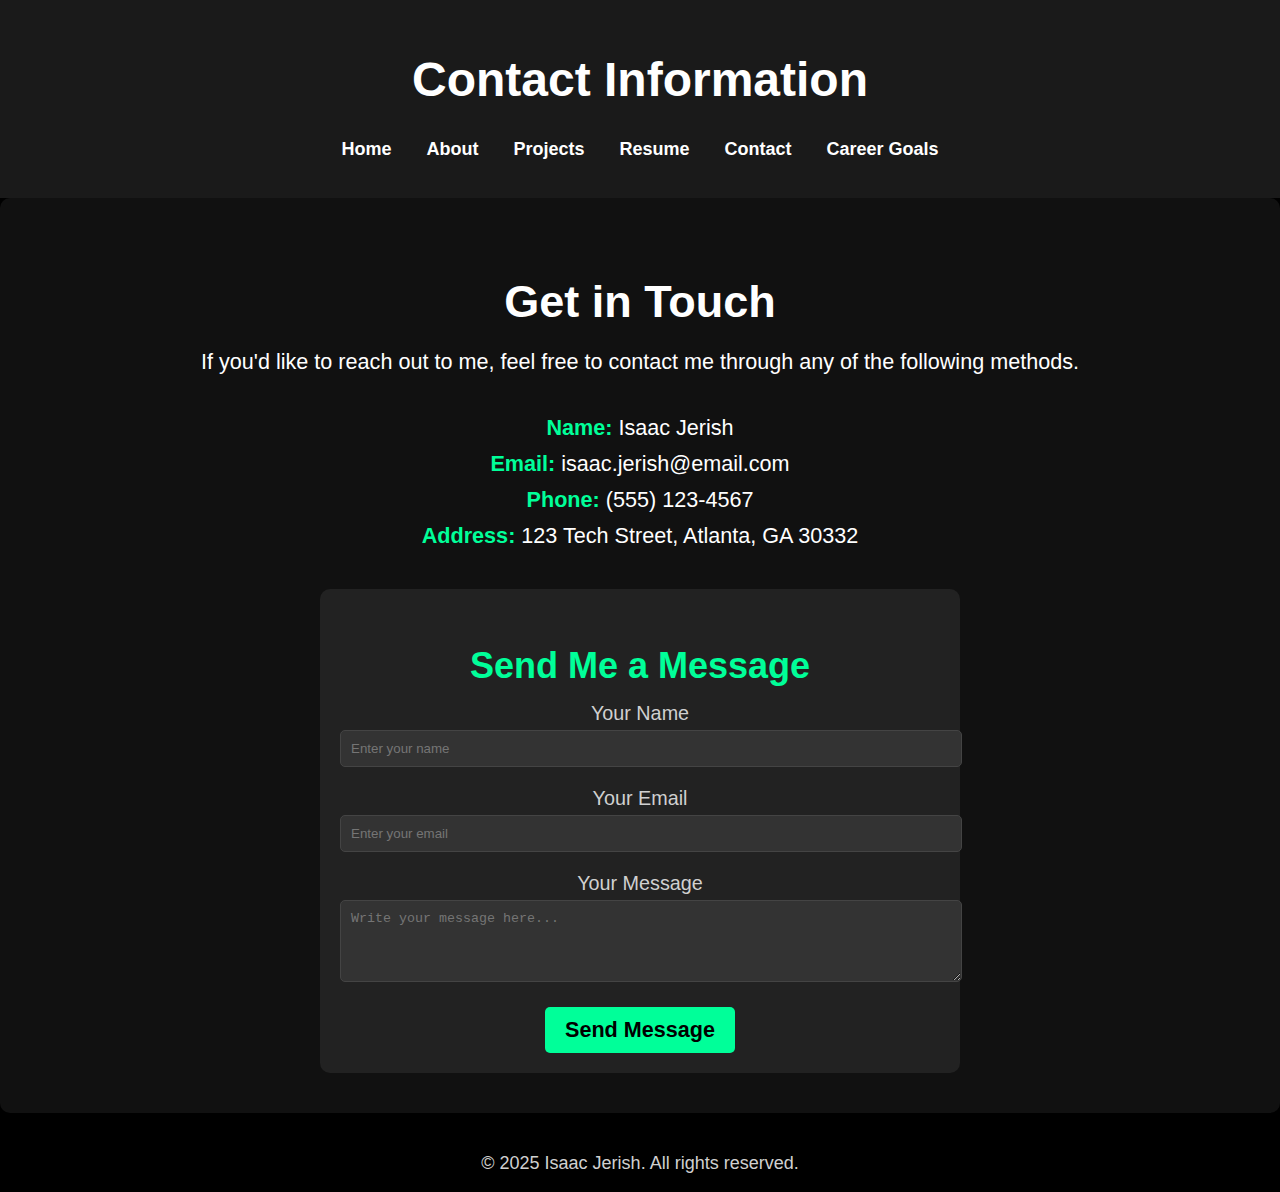
==== docs/contact.html @ e0fda48d "Moved sutff" ====
<!DOCTYPE html>
<html lang="en">
<head>
    <meta charset="UTF-8">
    <meta name="viewport" content="width=device-width, initial-scale=1.0">
    <title>Contact</title>
    <link rel="stylesheet" href="assets/css/styles.css">
    <script defer src="assets/js/script.js"></script>
</head>
<body>
    <header>
        <h1>Contact Information</h1>
        <nav>
            <ul>
                <li><a href="index.html">Home</a></li>
                <li><a href="about.html">About</a></li>
                <li><a href="projects.html">Projects</a></li>
                <li><a href="resume.html">Resume</a></li>
                <li><a href="contact.html">Contact</a></li>
                <li><a href="career-goals.html">Career Goals</a></li>
            </ul>
        </nav>
    </header>

    <section id="contact-info">
        <div class="contact-details">
            <h2>Get in Touch</h2>
            <p>If you'd like to reach out to me, feel free to contact me through any of the following methods.</p>

            <ul>
                <li><strong>Name:</strong> Isaac Jerish</li>
                <li><strong>Email:</strong> isaac.jerish@email.com</li>
                <li><strong>Phone:</strong> (555) 123-4567</li>
                <li><strong>Address:</strong> 123 Tech Street, Atlanta, GA 30332</li>
            </ul>
        </div>

        <div class="contact-form">
            <h3>Send Me a Message</h3>
            <form id="contactForm">
                <label for="name">Your Name</label>
                <input type="text" id="name" name="name" placeholder="Enter your name" required>

                <label for="email">Your Email</label>
                <input type="email" id="email" name="email" placeholder="Enter your email" required>

                <label for="message">Your Message</label>
                <textarea id="message" name="message" rows="4" placeholder="Write your message here..." required></textarea>

                <button type="submit" class="btn">Send Message</button>
            </form>

            <div id="confirmationMessage" class="confirmation-message" style="display: none;">
                <p>Thank you for your message! I’ll get back to you as soon as possible.</p>
            </div>
        </div>
    </section>

    <footer>
        <p>&copy; 2025 Isaac Jerish. All rights reserved.</p>
    </footer>
</body>
</html>
---- docs/assets/css/styles.css ----
body {
    font-family: 'Poppins', sans-serif;
    background-color: black;
    color: white;
    margin: 0;
    padding: 0;
    text-align: center;
}

/* Header */
header {
    background-color: #1a1a1a;
    padding: 20px;
}
body {
    font-size: 18px;
}

h1 {
    font-size: 3rem;
}

h2 {
    font-size: 2.2rem;
}

/* Navigation */
nav ul {
    list-style: none;
    padding: 0;
}

nav ul li {
    display: inline;
    margin: 0 15px;
}

nav ul li a {
    color: white;
    text-decoration: none;
    font-weight: 600;
    font-size: 18px;
    transition: color 0.3s ease;

}


nav ul li a:hover {
    color: #aaa;
    text-decoration: underline;
}

/* Headshot */
.headshot-container {
    display: flex;
    justify-content: center;
    margin-bottom: 10px;
}

.headshot {
    width: 120px;
    height: 120px;
    max-width: 150px;
    border-radius: 50%;
    box-shadow: 0 0 15px rgba(255, 255, 255, 0.2);
    transition: transform 0.3s ease;
    border: 3px solid gray;
}

.headshot:hover {
    transform: scale(1.05);
}

/* Sections */
section {
    padding: 40px 20px;
    opacity: 0;
    transform: translateY(20px);
    transition: opacity 0.6s ease-out, transform 0.6s ease-out;
}

/* Project Gallery */
/* Projects Section */
#projects-container {
    padding: 30px;
    background-color: #111;
    border-radius: 10px;
    margin: 20px 0;
}

.project-item {
    display: flex;
    align-items: center;
    margin-bottom: 30px;
    background-color: #222;
    padding: 20px;
    border-radius: 8px;
}

.project-image {
    flex: 1;
    max-width: 250px;
    margin-right: 20px;
}

.project-image img {
    width: 100%;
    height: auto;
    border-radius: 8px;
}

.project-text {
    flex: 2;
    color: white;
}

.project-text h3 {
    font-size: 1.8em;
    margin-bottom: 10px;
}

.project-text p {
    font-size: 1.1em;
    line-height: 1.6;
    color: #d0d0d0;
}

/* Adding some spacing and center alignment to the page */
#projects-container h1 {
    text-align: center;
    color: white;
    font-size: 2.5em;
    margin-bottom: 30px;
}
@keyframes fadeIn {
    from {
        opacity: 0;
        transform: translateY(20px);
    }
    to {
        opacity: 1;
        transform: translateY(0);
    }
}

.intro-container {
    animation: fadeIn 1s ease-in-out;
}
/* ABOUT ME PAGE STYLING */
#about-intro {
    padding: 30px;
    background-color: #111; /* Dark background for consistency */
    border-radius: 10px;
    margin-bottom: 30px;
}

#about-intro .about-text {
    padding: 15px;
    background-color: #222;
    border-radius: 8px;
    color: white;
}

#about-intro h2 {
    font-size: 2em;
    color: white;
    text-align: center;
    margin-bottom: 20px;
}

#about-intro p {
    font-size: 1.1em;
    line-height: 1.6;
    color: #d0d0d0;
    text-align: center;
}

/* About Journey Section Styling */
#about-story {
    margin-top: 50px;
    padding: 30px;
    background-color: #111;
    border-radius: 10px;
}

#about-story h2 {
    text-align: center;
    color: white;
    font-size: 2em;
    margin-bottom: 20px;
}

.timeline-item {
    margin-bottom: 30px;
}

.timeline-item .timeline-content {
    padding: 15px;
    background-color: #222;
    border-radius: 8px;
    color: white;
}

.timeline-item h3 {
    font-size: 1.6em;
    color: #f2f2f2;
    margin-bottom: 10px;
}

.timeline-item p {
    font-size: 1.1em;
    line-height: 1.5;
    color: #d0d0d0;
}


@keyframes slideIn {
    from {
        opacity: 0;
        transform: translateX(-20px);
    }
    to {
        opacity: 1;
        transform: translateX(0);
    }
}
#resume-section {
    text-align: center;
    padding: 50px;
    color: white; /* Keep text white for dark theme */
}

.resume-container {
    display: flex;
    justify-content: center;
    align-items: center;
    margin: 20px 0;
}

.resume-container iframe {
    width: 80%;
    height: 600px;
    border-radius: 10px;
    box-shadow: 0 0 15px rgba(255, 255, 255, 0.1);
    background-color: white; /* Ensures visibility */
    display: block !important; /* Forces iframe to stay visible */
    opacity: 1 !important;
    visibility: visible !important;
    position: relative;
    z-index: 10;
}

.download-button {
    margin-top: 20px;
    text-align: center;
    display: block !important;
}

.btn {
    background-color: #ffffff;
    color: #000000;
    padding: 10px 20px;
    border-radius: 5px;
    text-decoration: none;
    font-weight: bold;
    transition: all 0.3s ease-in-out;
    display: inline-block;
}

.btn:hover {
    background-color: #666;
    color: white;
}


#resume-section {
    border: 2px solid white;  /* Outline the resume section */
    padding: 20px;
    color: white;
}

#resume-section a {
    color: black !important; /* Make links bright */
    font-size: 20px;
}
#resume-section {
    display: block !important;
    visibility: visible !important;
    opacity: 1 !important;
}
/* Ensure text is visible on career goals page */
/* Career Goals Section Styling */
#career-goals {
    margin-top: 50px;
    padding: 30px;
    background-color: #111;  /* Slightly darker than body background */
    border-radius: 10px;
}

#career-goals h2 {
    text-align: center;
    color: white;
    font-size: 2em;
    margin-bottom: 20px;
}

.career-goal-item {
    margin-bottom: 30px;
    padding: 15px;
    background-color: #222;
    border-radius: 8px;
    color: white;
}

.career-goal-item h3 {
    font-size: 1.6em;
    color: #f2f2f2;
    margin-bottom: 10px;
}

.career-goal-item p {
    font-size: 1.1em;
    line-height: 1.5;
    color: #d0d0d0;
}
/* Contact Information Section */
#contact-info {
    padding: 40px 20px;
    background-color: #111;
    border-radius: 10px;
    color: white;
}

#contact-info h2 {
    font-size: 2.5em;
    margin-bottom: 15px;
    text-align: center;
}

#contact-info p {
    font-size: 1.2em;
    text-align: center;
    margin-bottom: 40px;
}

.contact-details {
    margin-bottom: 40px;
}

.contact-details ul {
    list-style: none;
    padding: 0;
    text-align: center;
}

.contact-details ul li {
    font-size: 1.2em;
    margin: 10px 0;
}

.contact-details ul li strong {
    color: #00ff99; /* Accent color */
}

.contact-form {
    background-color: #222;
    padding: 20px;
    border-radius: 10px;
    max-width: 600px;
    margin: 0 auto;
}

.contact-form h3 {
    font-size: 2em;
    margin-bottom: 15px;
    color: #00ff99; /* Accent color */
    text-align: center;
}

.contact-form label {
    font-size: 1.1em;
    margin-bottom: 5px;
    display: block;
    color: #d0d0d0;
}

.contact-form input,
.contact-form textarea {
    width: 100%;
    padding: 10px;
    margin-bottom: 20px;
    background-color: #333;
    border: 1px solid #444;
    border-radius: 5px;
    color: white;
}

.contact-form button {
    background-color: #00ff99;
    color: black;
    padding: 10px 20px;
    font-size: 1.2em;
    border: none;
    border-radius: 5px;
    cursor: pointer;
    transition: background-color 0.3s ease;
}

.contact-form button:hover {
    background-color: #00cc7a;
}

footer {
    text-align: center;
    color: #d0d0d0;
    margin-top: 40px;
}
.confirmation-message {
    background-color: #444;
    color: #00ff99;
    padding: 20px;
    text-align: center;
    border-radius: 10px;
    font-size: 1.2em;
    margin-top: 20px;
}

.contact-form button {
    background-color: #00ff99;
    color: black;
    padding: 10px 20px;
    font-size: 1.2em;
    border: none;
    border-radius: 5px;
    cursor: pointer;
    transition: background-color 0.3s ease;
}

.contact-form button:hover {
    background-color: #00cc7a;
}

.contact-form input,
.contact-form textarea {
    width: 100%;
    padding: 10px;
    margin-bottom: 20px;
    background-color: #333;
    border: 1px solid #444;
    border-radius: 5px;
    color: white;
}

footer {
    text-align: center;
    color: #d0d0d0;
    margin-top: 40px;
}
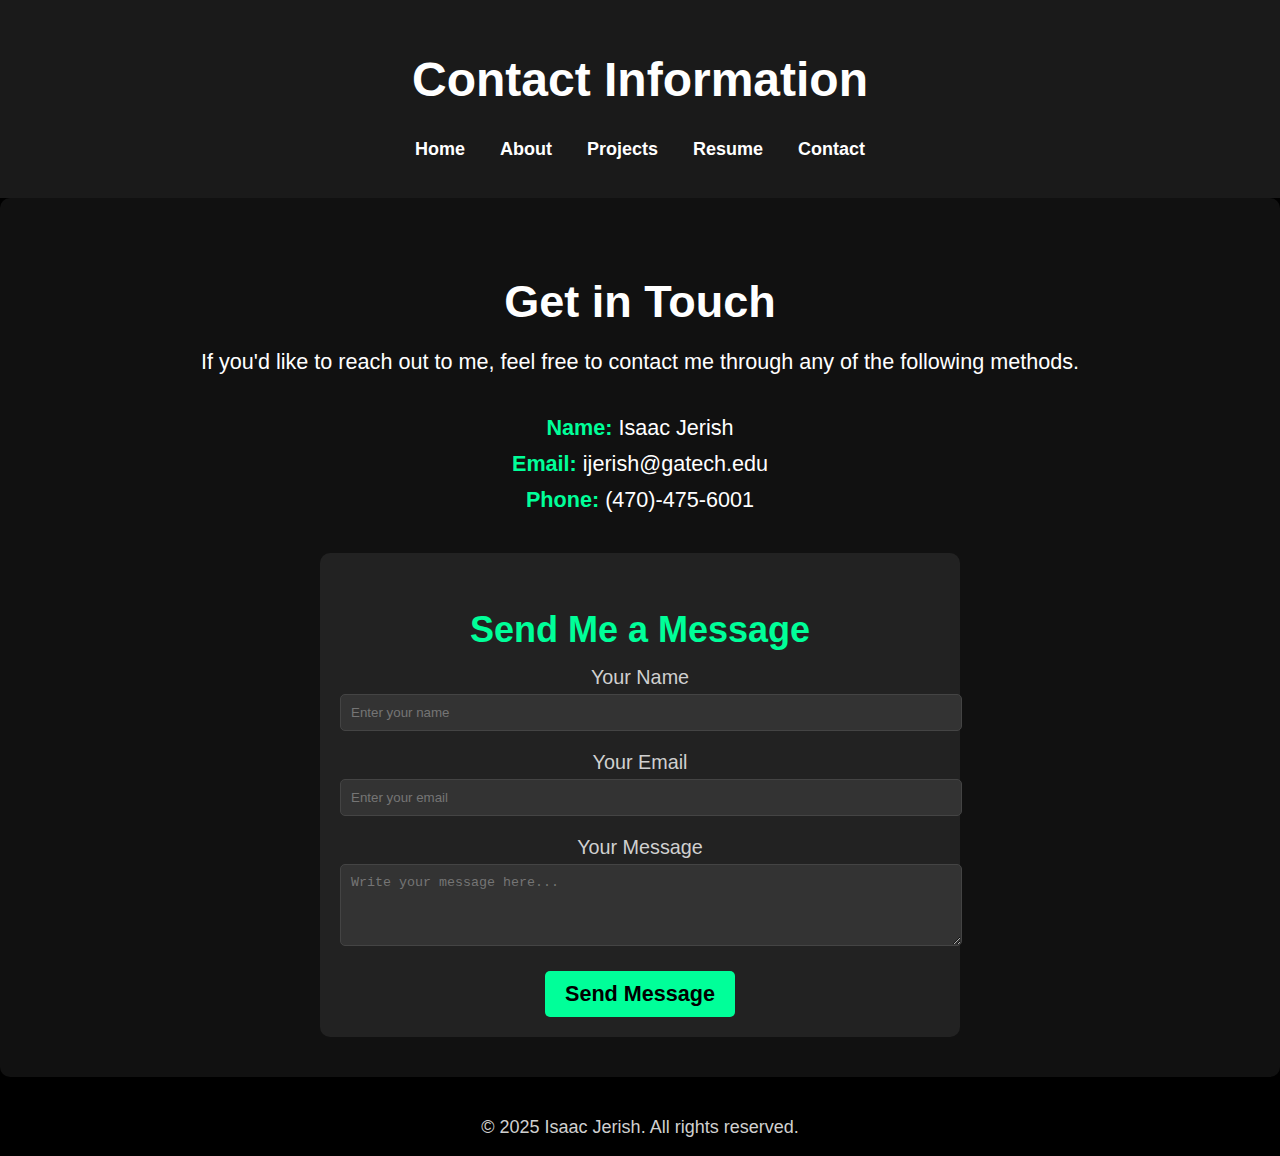
==== commit 3ba1ccbc: "Updated phone" ====
--- a/docs/contact.html
+++ b/docs/contact.html
@@ -17,7 +17,6 @@
                 <li><a href="projects.html">Projects</a></li>
                 <li><a href="resume.html">Resume</a></li>
                 <li><a href="contact.html">Contact</a></li>
-                <li><a href="career-goals.html">Career Goals</a></li>
             </ul>
         </nav>
     </header>
@@ -29,9 +28,8 @@
 
             <ul>
                 <li><strong>Name:</strong> Isaac Jerish</li>
-                <li><strong>Email:</strong> isaac.jerish@email.com</li>
-                <li><strong>Phone:</strong> (555) 123-4567</li>
-                <li><strong>Address:</strong> 123 Tech Street, Atlanta, GA 30332</li>
+                <li><strong>Email:</strong> ijerish@gatech.edu</li>
+                <li><strong>Phone:</strong> (470)-475-6001</li>
             </ul>
         </div>
 
